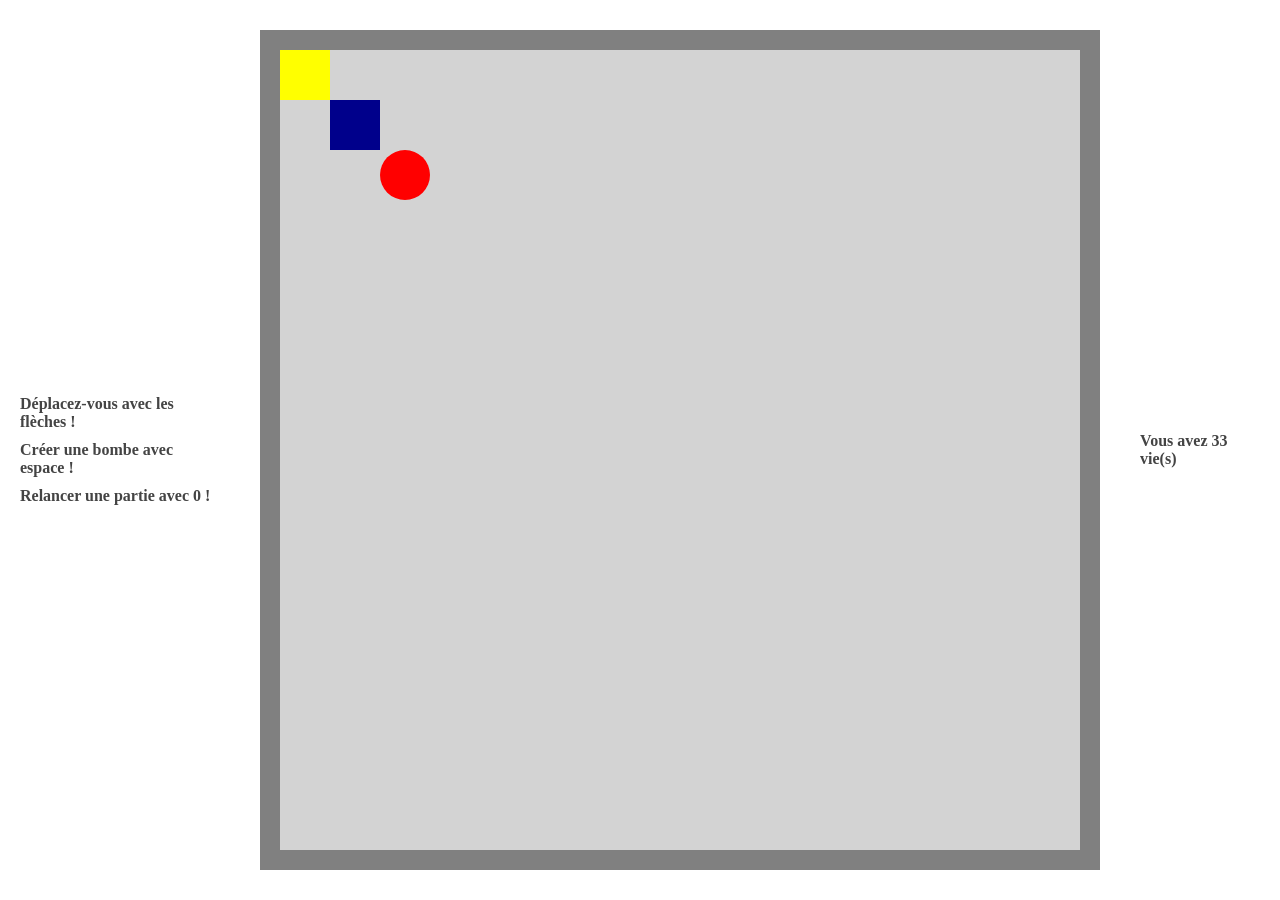
==== index.html @ 74bebb97 "début du projet" ====
<!DOCTYPE html>
<html lang="fr">
<head>
    <meta charset="UTF-8">
    <meta name="viewport" content="width=device-width, initial-scale=1.0">
    <title>Bomber Man</title>
    <link rel="stylesheet" href="assets/css/style.css">
    <script src="assets/script/script.js"></script>
</head>
<body>
    <main class="game-ui">
        <section class="consigne-container">
            <p>Déplacez-vous avec les flèches !</p>
            <p>Créer une bombe avec espace !</p>
            <p>Relancer une partie avec 0 !</p>
        </section>
        <section class="game-table-container">
            <div class="game-table">
                <div class="player"></div>
                <div class="tracker"></div>
                <div class="bomb"></div>
            </div>
        </section>
        <section class="life-container">
            <p>Vous avez <span id="life-count">33</span> vie(s)</p>
        </section>
    </main>
</body>
</html>
---- assets/css/style.css ----
/* reset */
html, body {
    position: relative;
    display: block;
    margin:0;
    padding: 0;
    border:0;
    font-size:1rem;
    color: #444;
    font-weight: bold;
    height:100vh;
}
/* display */
.game-ui {
    position: relative;
    display: flex;
    flex-flow: row nowrap;
    justify-content:center;
    align-items: center;
    align-content: center;
    height:100%;
}
.consigne-container {
    position: relative;
    display: block;
    flex: 0 1 auto;
    order:0;
    align-self: auto;
    margin:20px;
    padding: 0;
    border:0;
    font-size:1rem;
    color: #444;
    font-weight: bold;
}
.consigne-container > p {
    position: relative;
    display: block;
    margin:10px 0;
    padding: 0;
    border:0;
    font-size:1rem;
    color: #444;
    font-weight: bold;
    text-align: left;
}
.game-table-container {
    position: relative;
    display: block;
    flex: 0 1 auto;
    order:0;
    align-self: auto;
    margin:20px;
    padding: 0;
}
.life-container {
    position: relative;
    display: block;
    flex: 0 1 auto;
    order:0;
    align-self: auto;
    margin:20px;
    padding: 0;
    border:0;
    font-size:1rem;
    color: #444;
    font-weight: bold;
    text-align: left;
}
.life-container > p {
    position: relative;
    display: block;
    margin:0;
    padding: 0;
    border:0;
    font-size:1rem;
    color: #444;
    font-weight: bold;
    text-align: left;
}
/* game */
.game-table {
    position: relative;
    display: block;
    margin:0;
    padding: 0;
    border:20px solid gray;
    background-color: lightgrey;
    width:800px;
    height:800px;
    z-index:10;
}
.player {
    position: absolute;
    display: block;
    margin:0;
    padding: 0;
    border:0;
    background-color:yellow;
    width:50px;
    height:50px;
    left:0px;
    top:0px;
    z-index:25;
}
.tracker {
    position: absolute;
    display: block;
    margin:0;
    padding: 0;
    border:0;
    background-color:darkblue;
    width:50px;
    height:50px;
    left:50px;
    top:50px;
    z-index:15;
}
.bomb {
    position: absolute;
    display: block;
    margin:0;
    padding: 0;
    border:0;
    background-color:red;
    width:50px;
    height:50px;
    border-radius:50%;
    -webkit-border-radius:50%;
    -moz-border-radius:50%;
    -ms-border-radius:50%;
    -o-border-radius:50%;
    left:100px;
    top:100px;
    z-index:20;
}
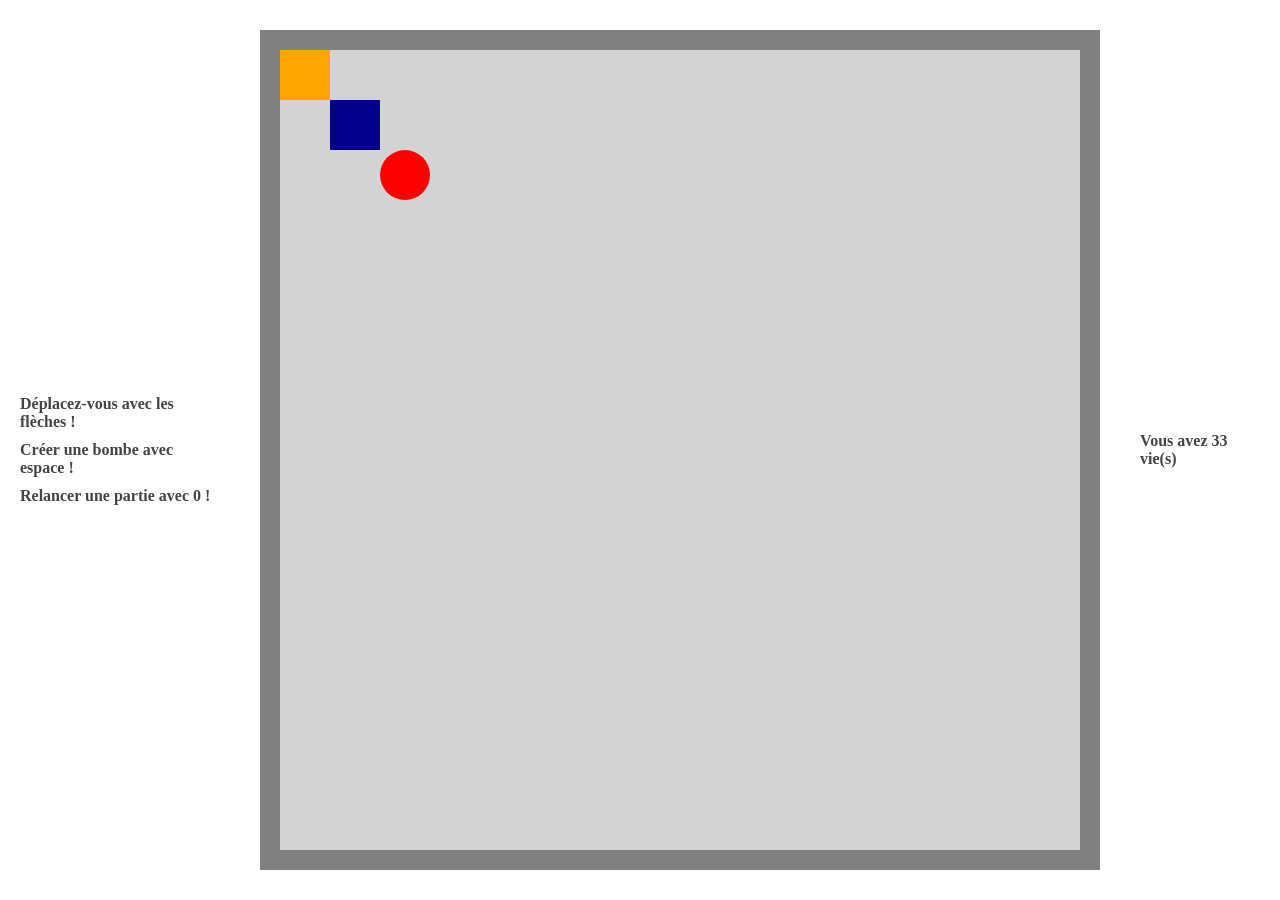
==== commit 4b09d430: "player phase A" ====
--- a/index.html
+++ b/index.html
@@ -5,7 +5,7 @@
     <meta name="viewport" content="width=device-width, initial-scale=1.0">
     <title>Bomber Man</title>
     <link rel="stylesheet" href="assets/css/style.css">
-    <script src="assets/script/script.js"></script>
+    <script src="assets/js/script.js"></script>
 </head>
 <body>
     <main class="game-ui">
@@ -16,7 +16,7 @@
         </section>
         <section class="game-table-container">
             <div class="game-table">
-                <div class="player"></div>
+                <div id="player" class="player-class"></div>
                 <div class="tracker"></div>
                 <div class="bomb"></div>
             </div>
--- a/assets/css/style.css
+++ b/assets/css/style.css
@@ -90,13 +90,13 @@
     height:800px;
     z-index:10;
 }
-.player {
+.player-class {
     position: absolute;
     display: block;
     margin:0;
     padding: 0;
     border:0;
-    background-color:yellow;
+    background-color:orange;
     width:50px;
     height:50px;
     left:0px;
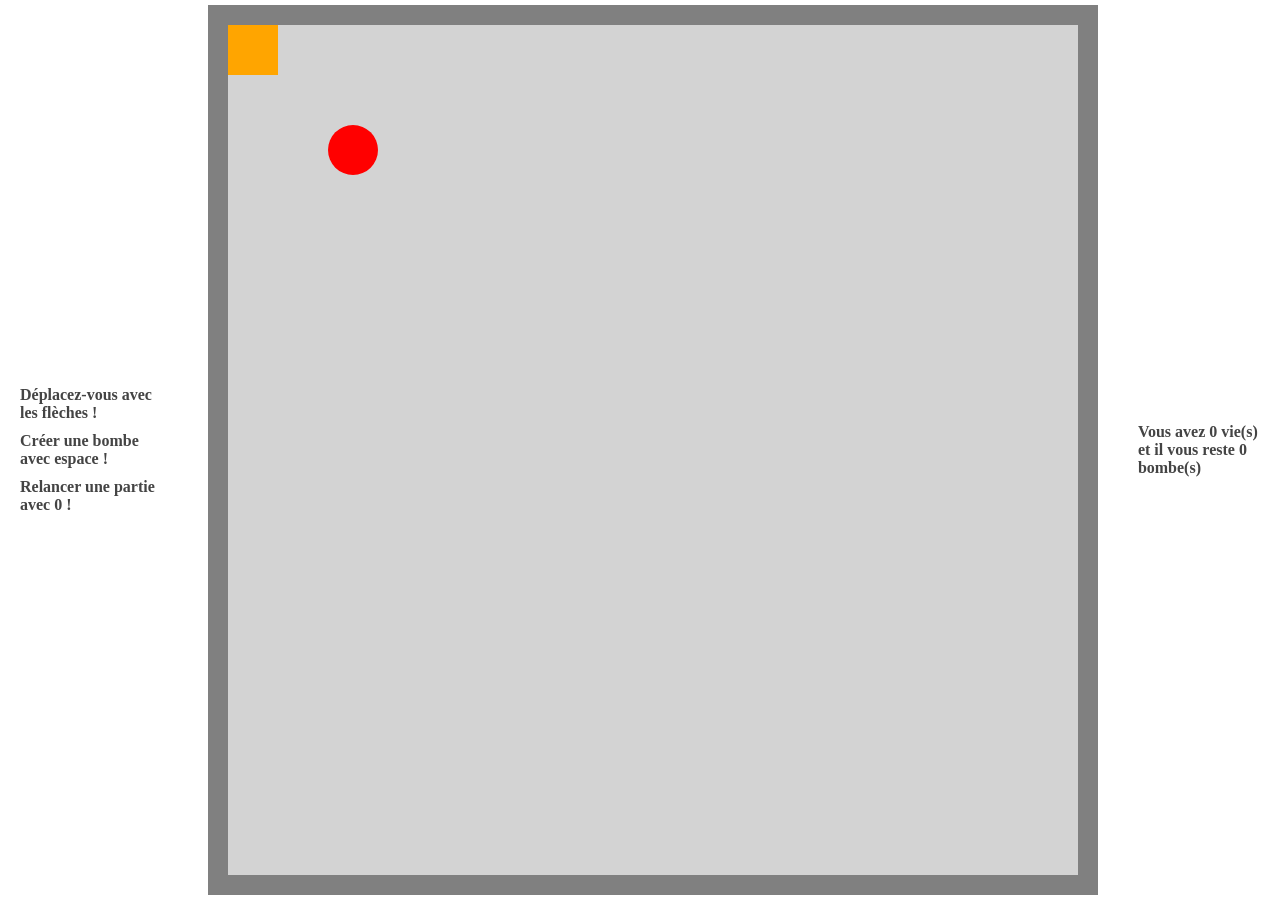
==== commit 5a2e66b9: "foe generation" ====
--- a/index.html
+++ b/index.html
@@ -15,14 +15,13 @@
             <p>Relancer une partie avec 0 !</p>
         </section>
         <section class="game-table-container">
-            <div class="game-table">
+            <div id="game-container" class="game-table">
                 <div id="player" class="player-class"></div>
-                <div class="tracker"></div>
-                <div class="bomb"></div>
+                <div id="bomb1" class="bomb"></div>
             </div>
         </section>
         <section class="life-container">
-            <p>Vous avez <span id="life-count">33</span> vie(s)</p>
+            <p>Vous avez <span id="life-count">0</span> vie(s)<br>et il vous reste <span id="bomb-count">0</span> bombe(s)</p>
         </section>
     </main>
 </body>
--- a/assets/css/style.css
+++ b/assets/css/style.css
@@ -86,8 +86,8 @@
     padding: 0;
     border:20px solid gray;
     background-color: lightgrey;
-    width:800px;
-    height:800px;
+    width:850px;
+    height:850px;
     z-index:10;
 }
 .player-class {
@@ -102,6 +102,12 @@
     left:0px;
     top:0px;
     z-index:25;
+    opacity: 1;
+    transition:opacity 0.5s;
+    -webkit-transition:opacity 0.5s;
+    -moz-transition:opacity 0.5s;
+    -ms-transition:opacity 0.5s;
+    -o-transition:opacity 0.5s;
 }
 .tracker {
     position: absolute;
@@ -115,6 +121,10 @@
     left:50px;
     top:50px;
     z-index:15;
+    opacity: 1;
+}
+.collision {
+    opacity: 0.2;
 }
 .bomb {
     position: absolute;
@@ -133,4 +143,5 @@
     left:100px;
     top:100px;
     z-index:20;
+    opacity: 1;
 }
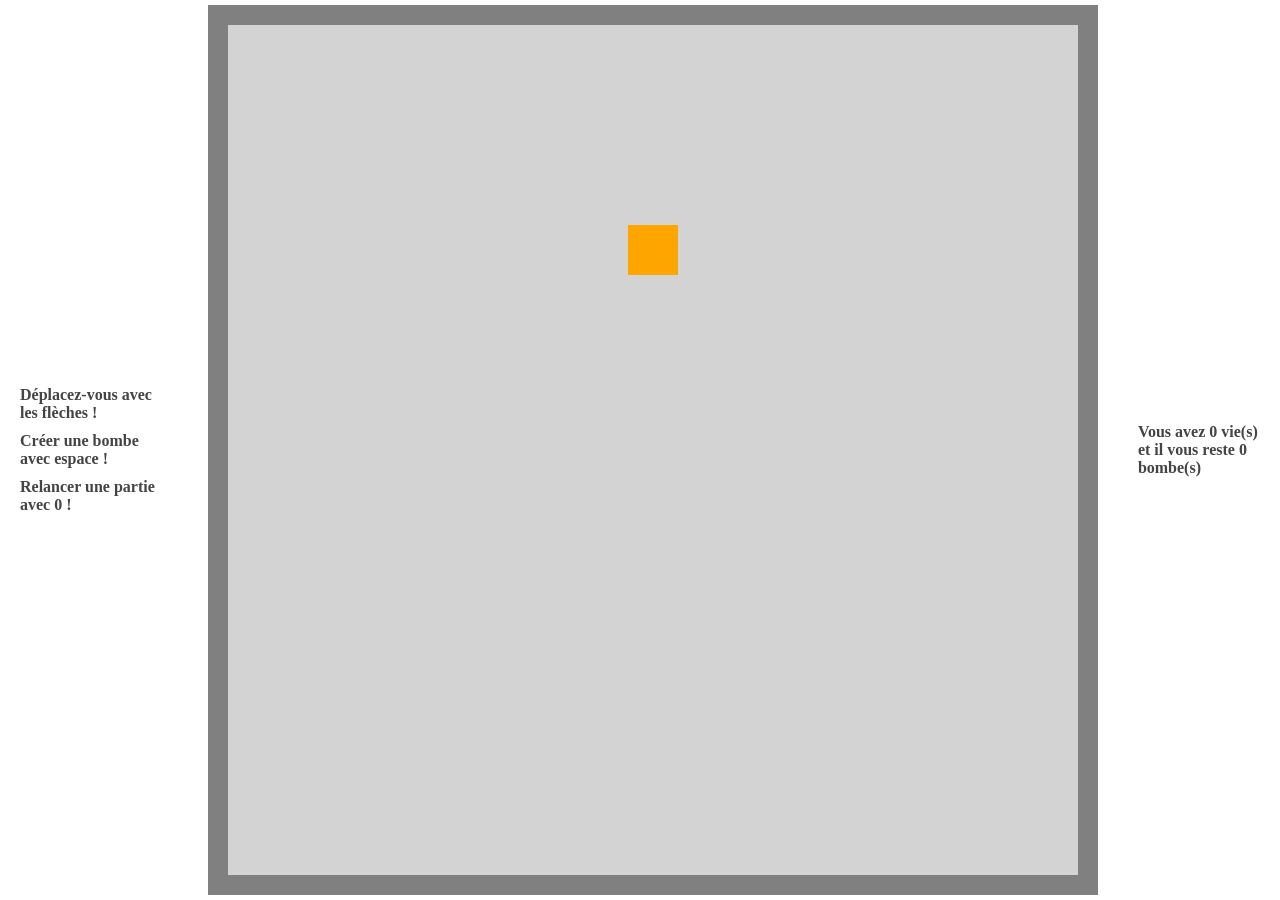
==== commit 7037f497: "movement begin" ====
--- a/index.html
+++ b/index.html
@@ -17,7 +17,6 @@
         <section class="game-table-container">
             <div id="game-container" class="game-table">
                 <div id="player" class="player-class"></div>
-                <div id="bomb1" class="bomb"></div>
             </div>
         </section>
         <section class="life-container">
--- a/assets/css/style.css
+++ b/assets/css/style.css
@@ -99,15 +99,15 @@
     background-color:orange;
     width:50px;
     height:50px;
-    left:0px;
-    top:0px;
+    left:400px;
+    top:200px;
     z-index:25;
     opacity: 1;
-    transition:opacity 0.5s;
-    -webkit-transition:opacity 0.5s;
-    -moz-transition:opacity 0.5s;
-    -ms-transition:opacity 0.5s;
-    -o-transition:opacity 0.5s;
+    transition:opacity 0.2s;
+    -webkit-transition:opacity 0.2s;
+    -moz-transition:opacity 0.2s;
+    -ms-transition:opacity 0.2s;
+    -o-transition:opacity 0.2s;
 }
 .tracker {
     position: absolute;
@@ -124,7 +124,7 @@
     opacity: 1;
 }
 .collision {
-    opacity: 0.2;
+    opacity: 0.1;
 }
 .bomb {
     position: absolute;
@@ -144,4 +144,24 @@
     top:100px;
     z-index:20;
     opacity: 1;
+}
+.bandeau-class {
+    position: absolute;
+    display: block;
+    margin:0;
+    padding: 10px;
+    border:1px solid #444;
+    background-color:white;
+    width: 550px;
+    height: 250px;
+    left: 150px;
+    top: 300px;
+    z-index: 30;
+    box-sizing: border-box;
+}
+.bandeau-class > p {
+    position: relative;
+    display: block;
+    width: 100%;
+    text-align: center;
 }
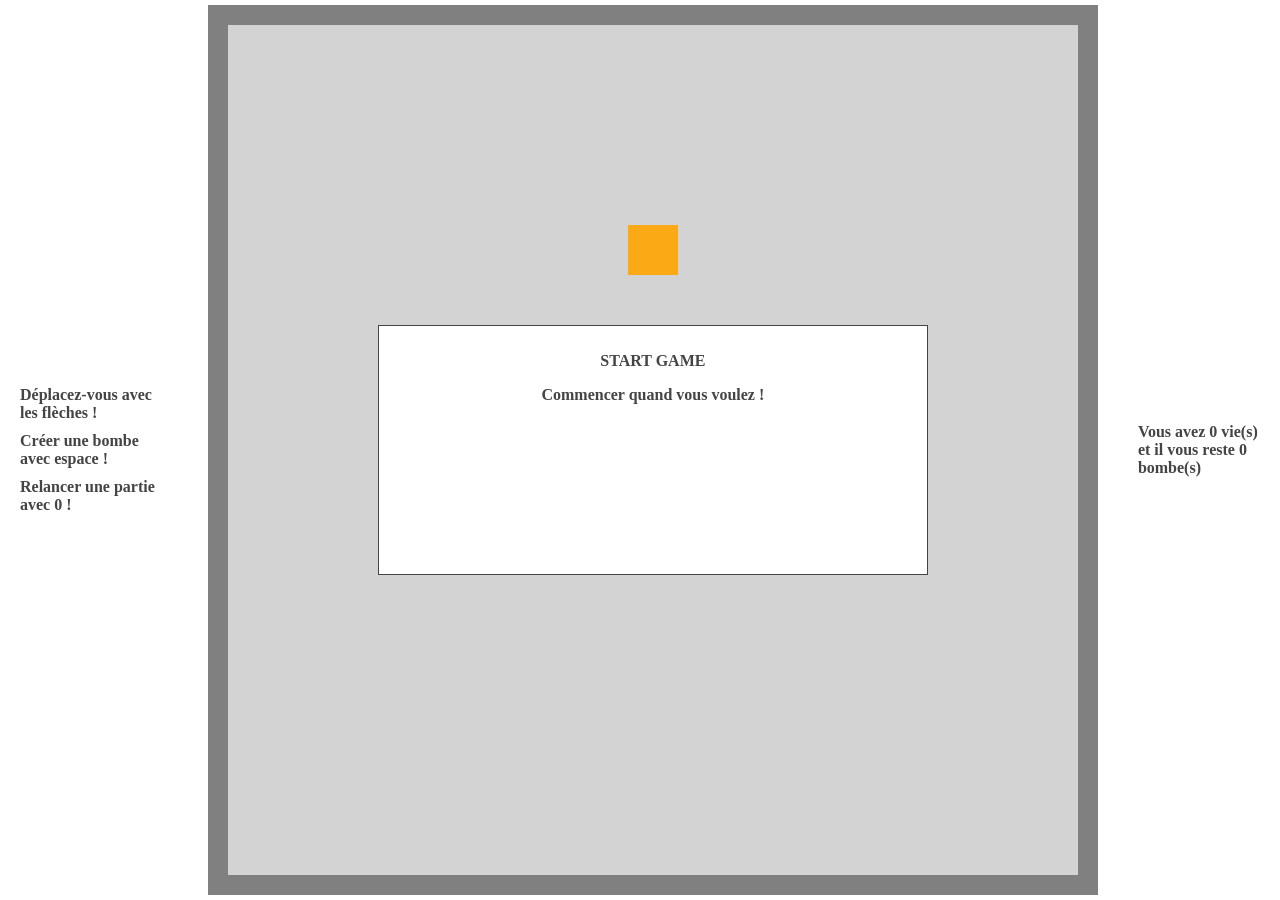
==== commit c14b9c64: "movement foe" ====
--- a/index.html
+++ b/index.html
@@ -17,6 +17,7 @@
         <section class="game-table-container">
             <div id="game-container" class="game-table">
                 <div id="player" class="player-class"></div>
+                <div id="bandeau" class="bandeau-class"><p>START GAME</p><p>Commencer quand vous voulez !</p></div>
             </div>
         </section>
         <section class="life-container">
--- a/assets/css/style.css
+++ b/assets/css/style.css
@@ -102,7 +102,7 @@
     left:400px;
     top:200px;
     z-index:25;
-    opacity: 1;
+    opacity: 0.9;
     transition:opacity 0.2s;
     -webkit-transition:opacity 0.2s;
     -moz-transition:opacity 0.2s;
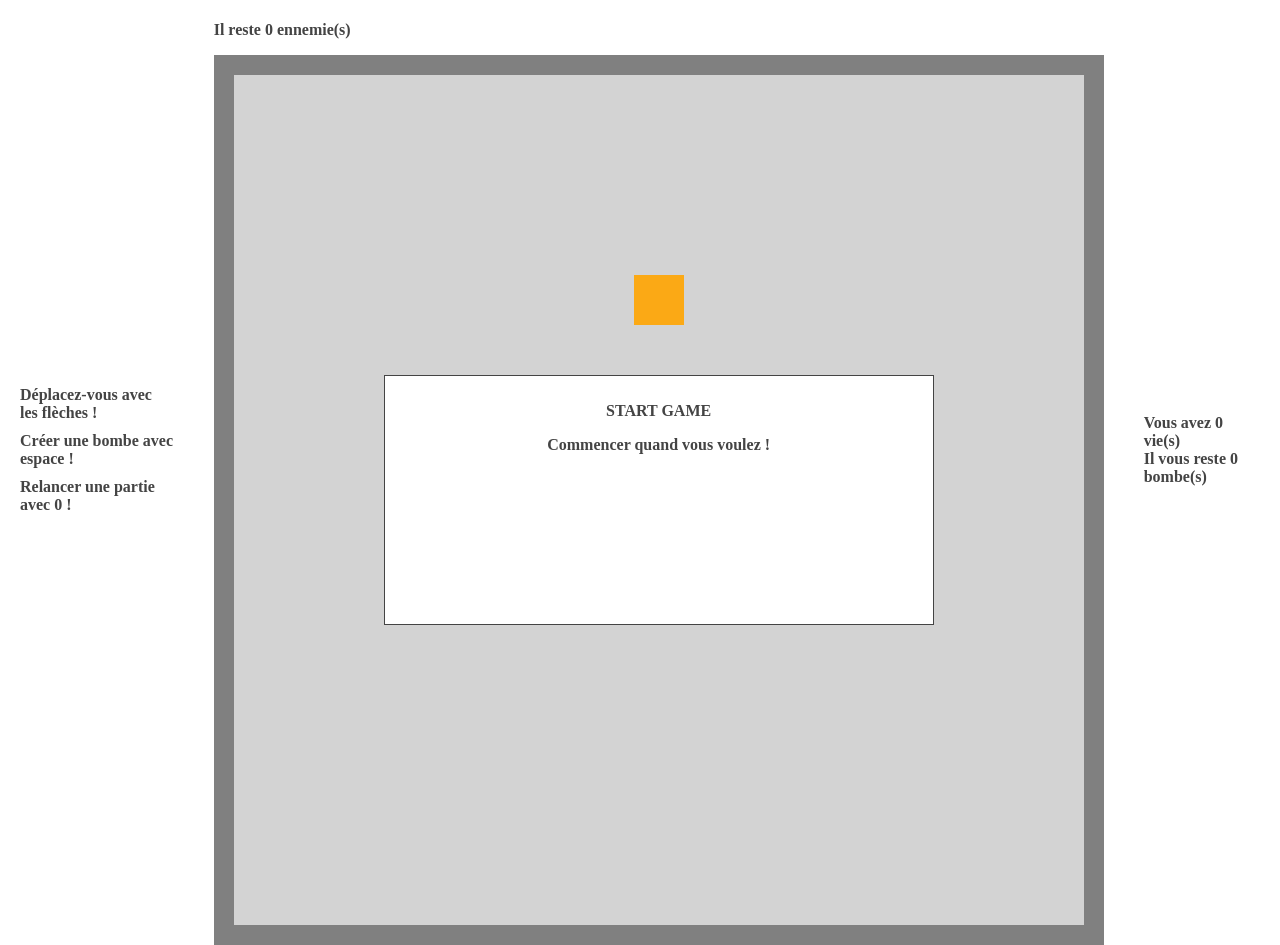
==== commit ba980034: "update" ====
--- a/index.html
+++ b/index.html
@@ -3,9 +3,9 @@
 <head>
     <meta charset="UTF-8">
     <meta name="viewport" content="width=device-width, initial-scale=1.0">
-    <title>Bomber Man</title>
+    <title>BomberMan JS</title>
     <link rel="stylesheet" href="assets/css/style.css">
-    <script src="assets/js/script.js"></script>
+    <script src="assets/js/script.js" defer></script>
 </head>
 <body>
     <main class="game-ui">
@@ -15,13 +15,16 @@
             <p>Relancer une partie avec 0 !</p>
         </section>
         <section class="game-table-container">
+            <h1>Niveau <span id="level-count">1</span></h1>
+            <p>Il reste <span id="foe-count">0</span> ennemie(s)</p>
             <div id="game-container" class="game-table">
                 <div id="player" class="player-class"></div>
                 <div id="bandeau" class="bandeau-class"><p>START GAME</p><p>Commencer quand vous voulez !</p></div>
             </div>
         </section>
         <section class="life-container">
-            <p>Vous avez <span id="life-count">0</span> vie(s)<br>et il vous reste <span id="bomb-count">0</span> bombe(s)</p>
+            <p>Vous avez <span id="life-count">0</span> vie(s)</p>
+            <p>Il vous reste <span id="bomb-count">0</span> bombe(s)</p>
         </section>
     </main>
 </body>
--- a/assets/css/style.css
+++ b/assets/css/style.css
@@ -89,6 +89,7 @@
     width:850px;
     height:850px;
     z-index:10;
+    overflow: hidden;
 }
 .player-class {
     position: absolute;
@@ -103,11 +104,11 @@
     top:200px;
     z-index:25;
     opacity: 0.9;
-    transition:opacity 0.2s;
-    -webkit-transition:opacity 0.2s;
-    -moz-transition:opacity 0.2s;
-    -ms-transition:opacity 0.2s;
-    -o-transition:opacity 0.2s;
+    transition:opacity 0.2s ease-in-out;
+    -webkit-transition:opacity 0.2s ease-in-out;
+    -moz-transition:opacity 0.2s ease-in-out;
+    -ms-transition:opacity 0.2s ease-in-out;
+    -o-transition:opacity 0.2s ease-in-out;
 }
 .tracker {
     position: absolute;
@@ -123,8 +124,49 @@
     z-index:15;
     opacity: 1;
 }
+.explosion {
+    position: absolute;
+    display: block;
+    margin:0;
+    padding: 0;
+    border:0;
+    width:50px;
+    height:50px;
+    border-radius:0%;
+    -webkit-border-radius:0%;
+    -moz-border-radius:0%;
+    -ms-border-radius:0%;
+    -o-border-radius:0%;
+    left:100px;
+    top:100px;
+    z-index:20;
+    background-color: orangered;
+    opacity: 0.8;
+    transition: all .1s linear;
+    -webkit-transition: all .1s linear;
+    -moz-transition: all .1s linear;
+    -ms-transition: all .1s linear;
+    -o-transition: all .1s linear;
+    transform: scale(1);
+    -webkit-transform: scale(1);
+    -moz-transform: scale(1);
+    -ms-transform: scale(1);
+    -o-transform: scale(1);
+}
+/*.explosion-blast {
+    transition: all .1s linear;
+    -webkit-transition: all .1s linear;
+    -moz-transition: all .1s linear;
+    -ms-transition: all .1s linear;
+    -o-transition: all .1s linear;
+    transform: scale(3);
+    -webkit-transform: scale(3);
+    -moz-transform: scale(3);
+    -ms-transform: scale(3);
+    -o-transform: scale(3);
+}*/
 .collision {
-    opacity: 0.1;
+    opacity: 0.2;
 }
 .bomb {
     position: absolute;
@@ -144,6 +186,14 @@
     top:100px;
     z-index:20;
     opacity: 1;
+    transition: opacity .2s ease-in-out;
+    -webkit-transition: opacity .2s ease-in-out;
+    -moz-transition: opacity .2s ease-in-out;
+    -ms-transition: opacity .2s ease-in-out;
+    -o-transition: opacity .2s ease-in-out;
+}
+.bomb-blink {
+    opacity: 0.1;
 }
 .bandeau-class {
     position: absolute;
